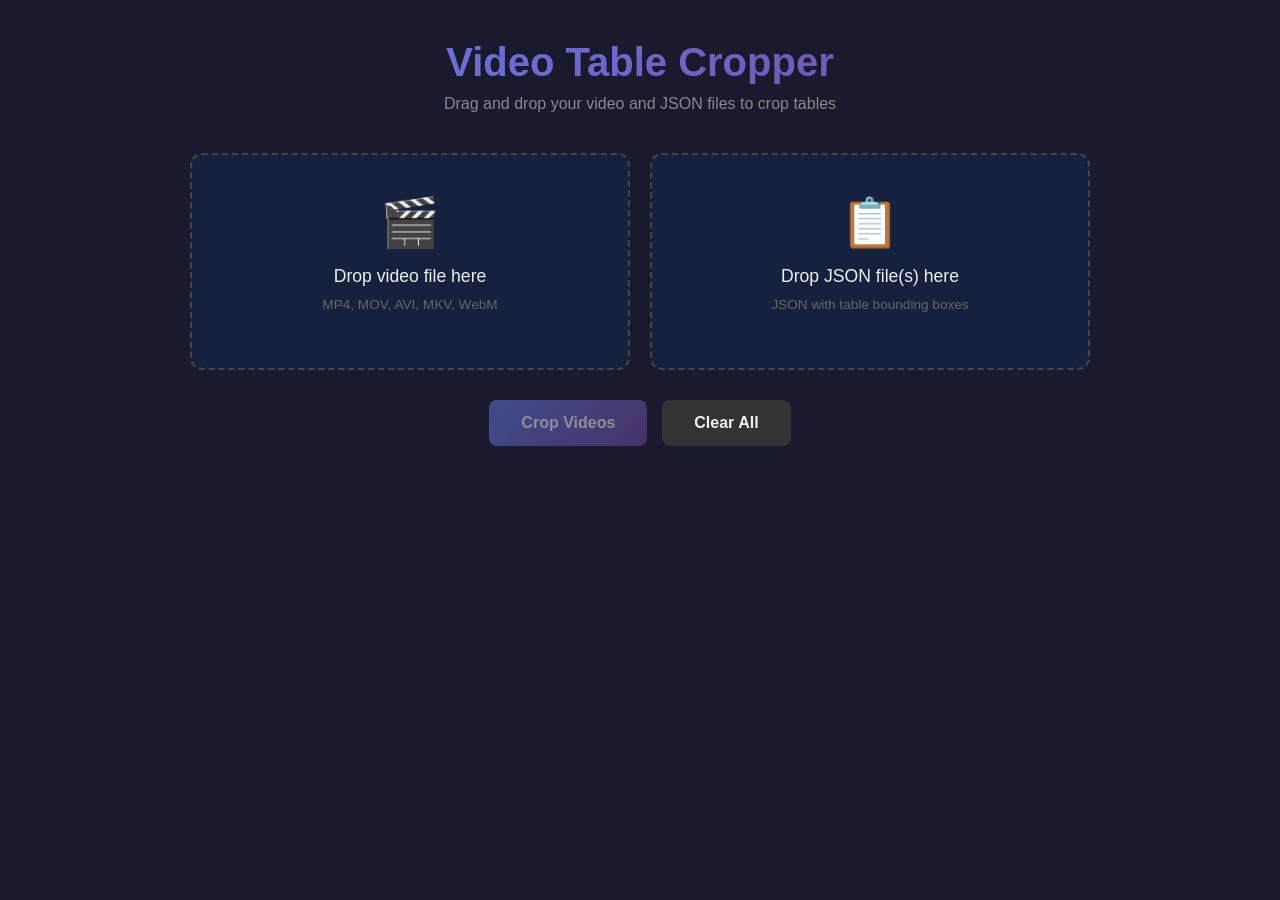
==== templates/index.html @ 6b640684 "Initial commit: Video Table Cropper web app - Flask backend with ffmpeg video cropping - Drag-and-dr" ====
<!DOCTYPE html>
<html lang="en">
<head>
    <meta charset="UTF-8">
    <meta name="viewport" content="width=device-width, initial-scale=1.0">
    <title>Video Table Cropper</title>
    <link rel="stylesheet" href="/static/style.css">
</head>
<body>
    <div class="container">
        <h1>Video Table Cropper</h1>
        <p class="subtitle">Drag and drop your video and JSON files to crop tables</p>

        <div class="drop-zones">
            <div class="drop-zone" id="video-zone">
                <div class="drop-zone-content">
                    <div class="icon">🎬</div>
                    <p>Drop video file here</p>
                    <span class="formats">MP4, MOV, AVI, MKV, WebM</span>
                </div>
                <input type="file" id="video-input" accept=".mp4,.mov,.avi,.mkv,.webm" hidden>
                <div class="file-info" id="video-info"></div>
            </div>

            <div class="drop-zone" id="json-zone">
                <div class="drop-zone-content">
                    <div class="icon">📋</div>
                    <p>Drop JSON file(s) here</p>
                    <span class="formats">JSON with table bounding boxes</span>
                </div>
                <input type="file" id="json-input" accept=".json" multiple hidden>
                <div class="file-list" id="json-list"></div>
            </div>
        </div>

        <div class="actions">
            <button id="process-btn" class="btn primary" disabled>
                <span class="btn-text">Crop Videos</span>
                <span class="btn-loading" hidden>Processing...</span>
            </button>
            <button id="clear-btn" class="btn secondary">Clear All</button>
        </div>

        <div id="status" class="status" hidden></div>

        <div id="results" class="results" hidden>
            <h2>Cropped Videos</h2>
            <div id="results-list"></div>
        </div>
    </div>

    <script src="/static/app.js"></script>
</body>
</html>
---- static/style.css ----
* {
    box-sizing: border-box;
    margin: 0;
    padding: 0;
}

body {
    font-family: -apple-system, BlinkMacSystemFont, 'Segoe UI', Roboto, Oxygen, Ubuntu, sans-serif;
    background: #1a1a2e;
    color: #eee;
    min-height: 100vh;
    padding: 40px 20px;
}

.container {
    max-width: 900px;
    margin: 0 auto;
}

h1 {
    text-align: center;
    font-size: 2.5rem;
    margin-bottom: 10px;
    background: linear-gradient(135deg, #667eea 0%, #764ba2 100%);
    -webkit-background-clip: text;
    -webkit-text-fill-color: transparent;
    background-clip: text;
}

.subtitle {
    text-align: center;
    color: #888;
    margin-bottom: 40px;
}

.drop-zones {
    display: grid;
    grid-template-columns: 1fr 1fr;
    gap: 20px;
    margin-bottom: 30px;
}

@media (max-width: 600px) {
    .drop-zones {
        grid-template-columns: 1fr;
    }
}

.drop-zone {
    background: #16213e;
    border: 2px dashed #444;
    border-radius: 12px;
    padding: 40px 20px;
    text-align: center;
    cursor: pointer;
    transition: all 0.3s ease;
    min-height: 200px;
    display: flex;
    flex-direction: column;
    justify-content: center;
    align-items: center;
}

.drop-zone:hover {
    border-color: #667eea;
    background: #1a1a3e;
}

.drop-zone.dragover {
    border-color: #764ba2;
    background: #2a2a4e;
    transform: scale(1.02);
}

.drop-zone.has-file {
    border-color: #4ade80;
    border-style: solid;
}

.drop-zone-content {
    pointer-events: none;
}

.icon {
    font-size: 3rem;
    margin-bottom: 15px;
}

.drop-zone p {
    font-size: 1.1rem;
    margin-bottom: 8px;
}

.formats {
    font-size: 0.85rem;
    color: #666;
}

.file-info, .file-list {
    margin-top: 15px;
    font-size: 0.9rem;
}

.file-info {
    color: #4ade80;
    font-weight: 500;
}

.file-list {
    text-align: left;
    width: 100%;
}

.file-item {
    background: #0f3460;
    padding: 8px 12px;
    border-radius: 6px;
    margin-top: 8px;
    display: flex;
    justify-content: space-between;
    align-items: center;
}

.file-item .name {
    color: #4ade80;
    font-weight: 500;
}

.file-item .tables {
    color: #888;
    font-size: 0.85rem;
}

.actions {
    display: flex;
    gap: 15px;
    justify-content: center;
    margin-bottom: 30px;
}

.btn {
    padding: 14px 32px;
    border: none;
    border-radius: 8px;
    font-size: 1rem;
    font-weight: 600;
    cursor: pointer;
    transition: all 0.3s ease;
}

.btn:disabled {
    opacity: 0.5;
    cursor: not-allowed;
}

.btn.primary {
    background: linear-gradient(135deg, #667eea 0%, #764ba2 100%);
    color: white;
}

.btn.primary:hover:not(:disabled) {
    transform: translateY(-2px);
    box-shadow: 0 5px 20px rgba(102, 126, 234, 0.4);
}

.btn.secondary {
    background: #333;
    color: #eee;
}

.btn.secondary:hover {
    background: #444;
}

.status {
    text-align: center;
    padding: 15px;
    border-radius: 8px;
    margin-bottom: 20px;
}

.status.processing {
    background: #0f3460;
    color: #60a5fa;
}

.status.success {
    background: #064e3b;
    color: #4ade80;
}

.status.error {
    background: #7f1d1d;
    color: #f87171;
}

.results {
    background: #16213e;
    border-radius: 12px;
    padding: 25px;
}

.results h2 {
    margin-bottom: 20px;
    font-size: 1.3rem;
}

#results-list {
    display: grid;
    gap: 12px;
}

.result-item {
    display: flex;
    justify-content: space-between;
    align-items: center;
    background: #0f3460;
    padding: 15px 20px;
    border-radius: 8px;
}

.result-info {
    display: flex;
    flex-direction: column;
    gap: 4px;
}

.result-name {
    font-weight: 600;
    color: #eee;
}

.result-bbox {
    font-size: 0.85rem;
    color: #888;
}

.download-btn {
    background: #4ade80;
    color: #1a1a2e;
    padding: 8px 16px;
    border-radius: 6px;
    text-decoration: none;
    font-weight: 600;
    font-size: 0.9rem;
    transition: all 0.3s ease;
}

.download-btn:hover {
    background: #22c55e;
    transform: translateY(-1px);
}
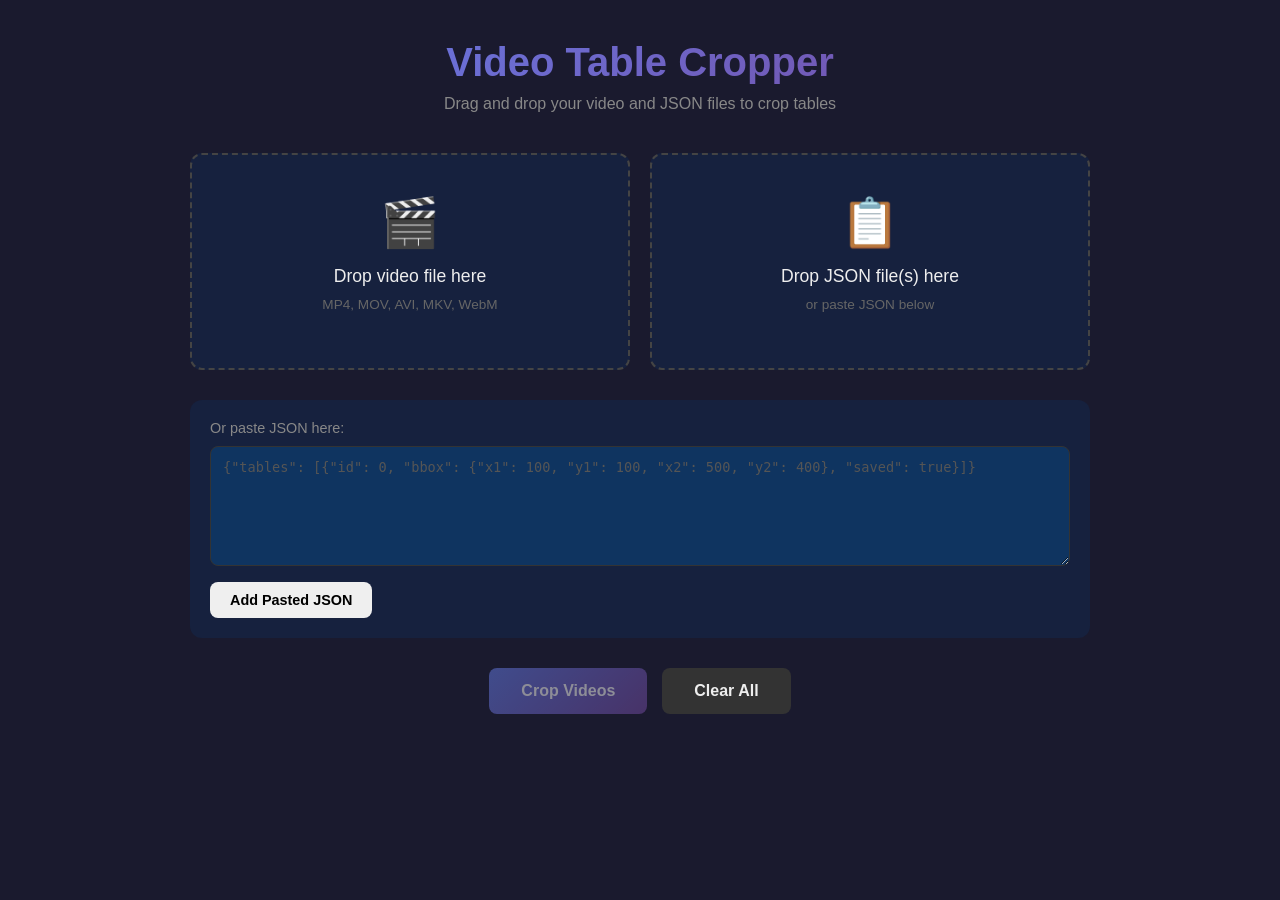
==== commit 01fe1fa2: "Add JSON paste option and improve downloads - Add textarea to paste JSON directly (no file needed) -" ====
--- a/templates/index.html
+++ b/templates/index.html
@@ -26,11 +26,18 @@
                 <div class="drop-zone-content">
                     <div class="icon">📋</div>
                     <p>Drop JSON file(s) here</p>
-                    <span class="formats">JSON with table bounding boxes</span>
+                    <span class="formats">or paste JSON below</span>
                 </div>
                 <input type="file" id="json-input" accept=".json" multiple hidden>
                 <div class="file-list" id="json-list"></div>
             </div>
+        </div>
+
+        <!-- JSON Paste Area -->
+        <div class="paste-section">
+            <label for="json-paste">Or paste JSON here:</label>
+            <textarea id="json-paste" placeholder='{"tables": [{"id": 0, "bbox": {"x1": 100, "y1": 100, "x2": 500, "y2": 400}, "saved": true}]}'></textarea>
+            <button id="add-json-btn" class="btn small">Add Pasted JSON</button>
         </div>
 
         <div class="actions">
@@ -45,7 +52,9 @@
 
         <div id="results" class="results" hidden>
             <h2>Cropped Videos</h2>
+            <p class="download-hint">Click to download (files will appear in your Downloads folder)</p>
             <div id="results-list"></div>
+            <button id="download-all-btn" class="btn primary" style="margin-top: 20px;">Download All as ZIP</button>
         </div>
     </div>
 
--- a/static/style.css
+++ b/static/style.css
@@ -250,3 +250,53 @@
     background: #22c55e;
     transform: translateY(-1px);
 }
+
+/* Paste section */
+.paste-section {
+    background: #16213e;
+    border-radius: 12px;
+    padding: 20px;
+    margin-bottom: 30px;
+}
+
+.paste-section label {
+    display: block;
+    margin-bottom: 10px;
+    color: #888;
+    font-size: 0.9rem;
+}
+
+.paste-section textarea {
+    width: 100%;
+    height: 120px;
+    background: #0f3460;
+    border: 1px solid #333;
+    border-radius: 8px;
+    color: #eee;
+    padding: 12px;
+    font-family: monospace;
+    font-size: 0.85rem;
+    resize: vertical;
+    margin-bottom: 12px;
+}
+
+.paste-section textarea:focus {
+    outline: none;
+    border-color: #667eea;
+}
+
+.paste-section textarea::placeholder {
+    color: #555;
+}
+
+.btn.small {
+    padding: 10px 20px;
+    font-size: 0.9rem;
+}
+
+/* Download hint */
+.download-hint {
+    color: #888;
+    font-size: 0.85rem;
+    margin-bottom: 15px;
+}
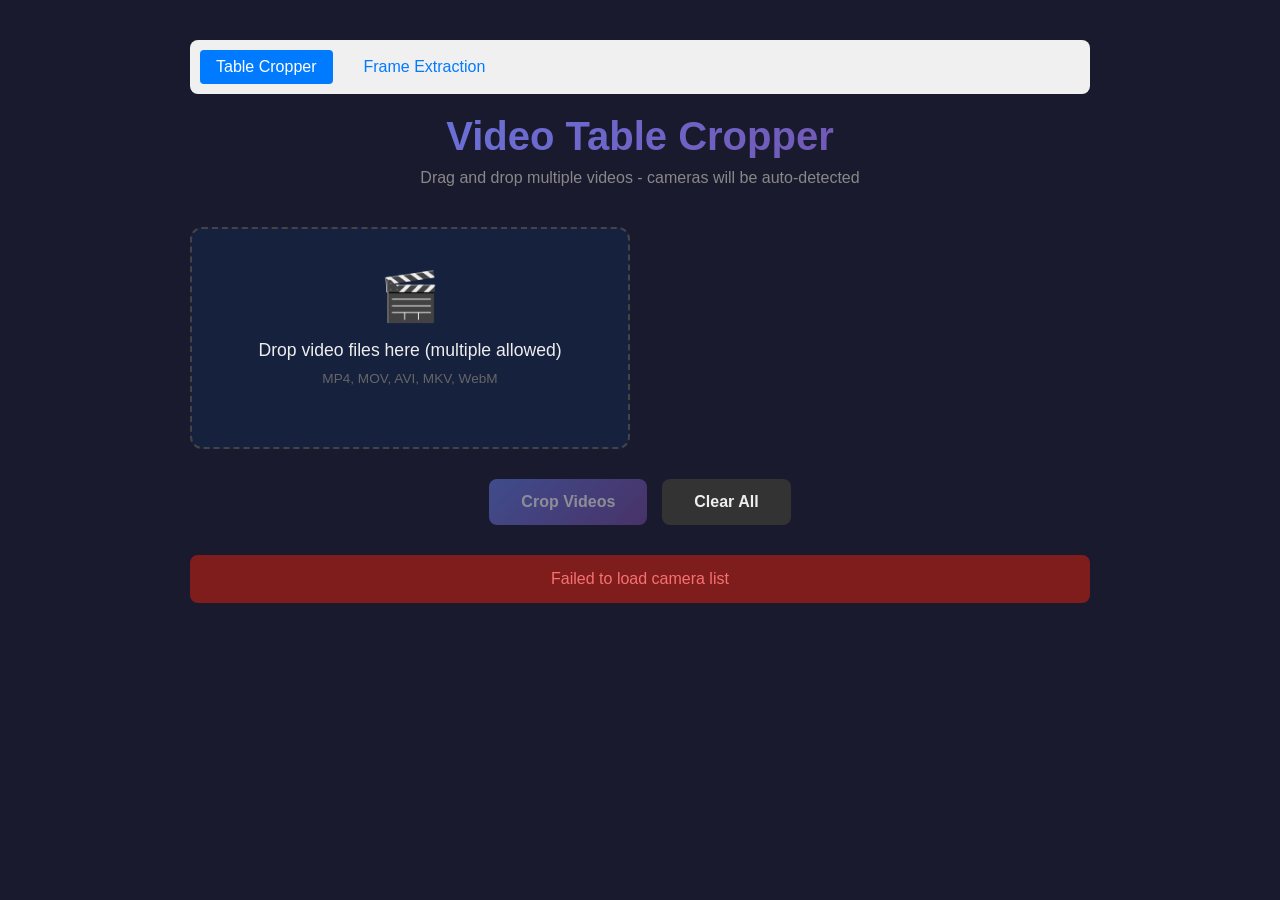
==== commit 0851ccfd: "commited" ====
--- a/templates/index.html
+++ b/templates/index.html
@@ -4,40 +4,144 @@
     <meta charset="UTF-8">
     <meta name="viewport" content="width=device-width, initial-scale=1.0">
     <title>Video Table Cropper</title>
-    <link rel="stylesheet" href="/static/style.css">
+    <link rel="stylesheet" href="/static/style.css?v=3">
+    <style>
+        .nav {
+            display: flex;
+            gap: 15px;
+            margin-bottom: 20px;
+            padding: 10px;
+            background: #f0f0f0;
+            border-radius: 8px;
+        }
+        .nav a {
+            color: #007bff;
+            text-decoration: none;
+            padding: 8px 16px;
+            border-radius: 4px;
+            transition: background 0.2s;
+        }
+        .nav a:hover {
+            background: #e0e0e0;
+        }
+        .nav a.active {
+            background: #007bff;
+            color: white;
+        }
+
+        /* Video list */
+        .video-list {
+            margin-top: 20px;
+            display: flex;
+            flex-direction: column;
+            gap: 15px;
+        }
+
+        .video-item {
+            background: white;
+            border: 2px solid #e0e0e0;
+            border-radius: 8px;
+            padding: 15px;
+            transition: border-color 0.2s;
+        }
+
+        .video-item:hover {
+            border-color: #007bff;
+        }
+
+        .video-info {
+            display: flex;
+            justify-content: space-between;
+            align-items: center;
+            margin-bottom: 10px;
+        }
+
+        .video-name {
+            font-weight: 600;
+            color: #333;
+            flex: 1;
+            overflow: hidden;
+            text-overflow: ellipsis;
+            white-space: nowrap;
+        }
+
+        .remove-btn {
+            background: #dc3545;
+            color: white;
+            border: none;
+            border-radius: 4px;
+            padding: 4px 10px;
+            cursor: pointer;
+            font-size: 14px;
+        }
+
+        .remove-btn:hover {
+            background: #c82333;
+        }
+
+        .camera-selector {
+            display: flex;
+            align-items: center;
+            gap: 10px;
+        }
+
+        .camera-selector label {
+            font-weight: 600;
+            color: #555;
+        }
+
+        .camera-dropdown {
+            flex: 1;
+            padding: 8px 12px;
+            border: 1px solid #ddd;
+            border-radius: 4px;
+            font-size: 14px;
+            background: white;
+        }
+
+        .camera-dropdown:focus {
+            outline: none;
+            border-color: #007bff;
+        }
+
+        .detection-badge {
+            background: #28a745;
+            color: white;
+            padding: 4px 8px;
+            border-radius: 4px;
+            font-size: 11px;
+            font-weight: 600;
+        }
+
+        /* Warning state for missing camera */
+        .video-item.missing-camera {
+            border-color: #ffc107;
+            background: #fff9e6;
+        }
+    </style>
 </head>
 <body>
     <div class="container">
+        <div class="nav">
+            <a href="/" class="active">Table Cropper</a>
+            <a href="/frames">Frame Extraction</a>
+        </div>
+
         <h1>Video Table Cropper</h1>
-        <p class="subtitle">Drag and drop your video and JSON files to crop tables</p>
+        <p class="subtitle">Drag and drop multiple videos - cameras will be auto-detected</p>
 
         <div class="drop-zones">
             <div class="drop-zone" id="video-zone">
                 <div class="drop-zone-content">
                     <div class="icon">🎬</div>
-                    <p>Drop video file here</p>
+                    <p>Drop video files here (multiple allowed)</p>
                     <span class="formats">MP4, MOV, AVI, MKV, WebM</span>
                 </div>
-                <input type="file" id="video-input" accept=".mp4,.mov,.avi,.mkv,.webm" hidden>
-                <div class="file-info" id="video-info"></div>
+                <input type="file" id="video-input" accept=".mp4,.mov,.avi,.mkv,.webm" multiple hidden>
+
+                <!-- List of uploaded videos with camera selectors -->
+                <div id="video-list" class="video-list"></div>
             </div>
-
-            <div class="drop-zone" id="json-zone">
-                <div class="drop-zone-content">
-                    <div class="icon">📋</div>
-                    <p>Drop JSON file(s) here</p>
-                    <span class="formats">or paste JSON below</span>
-                </div>
-                <input type="file" id="json-input" accept=".json" multiple hidden>
-                <div class="file-list" id="json-list"></div>
-            </div>
-        </div>
-
-        <!-- JSON Paste Area -->
-        <div class="paste-section">
-            <label for="json-paste">Or paste JSON here:</label>
-            <textarea id="json-paste" placeholder='{"tables": [{"id": 0, "bbox": {"x1": 100, "y1": 100, "x2": 500, "y2": 400}, "saved": true}]}'></textarea>
-            <button id="add-json-btn" class="btn small">Add Pasted JSON</button>
         </div>
 
         <div class="actions">
@@ -58,6 +162,6 @@
         </div>
     </div>
 
-    <script src="/static/app.js"></script>
+    <script src="/static/app.js?v=2"></script>
 </body>
 </html>
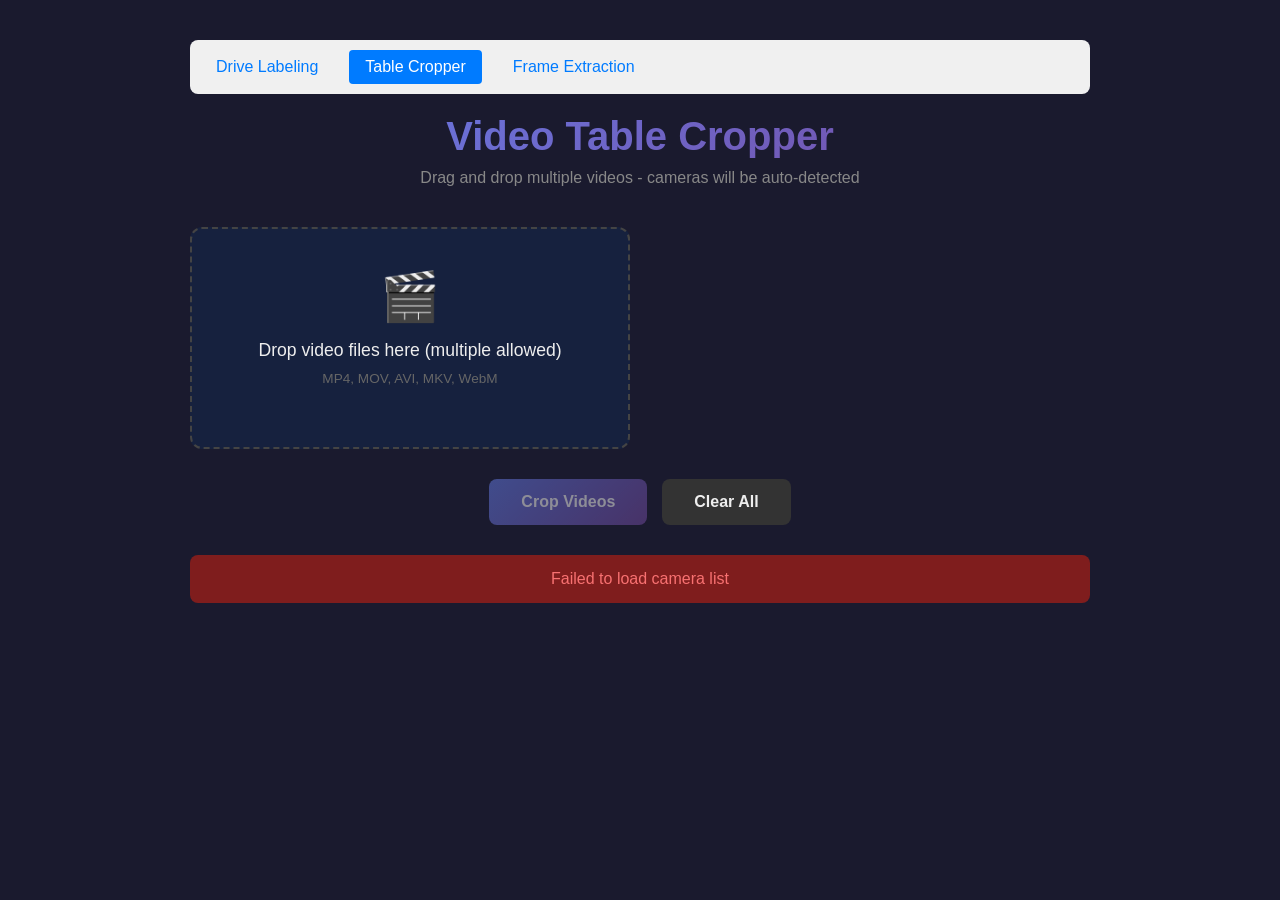
==== commit f22d5594: "harshith handoff" ====
--- a/templates/index.html
+++ b/templates/index.html
@@ -123,8 +123,9 @@
 <body>
     <div class="container">
         <div class="nav">
-            <a href="/" class="active">Table Cropper</a>
-            <a href="/frames">Frame Extraction</a>
+            <a href="/">Drive Labeling</a>
+            <a href="/legacy" class="active">Table Cropper</a>
+            <a href="/legacy/frames">Frame Extraction</a>
         </div>
 
         <h1>Video Table Cropper</h1>
